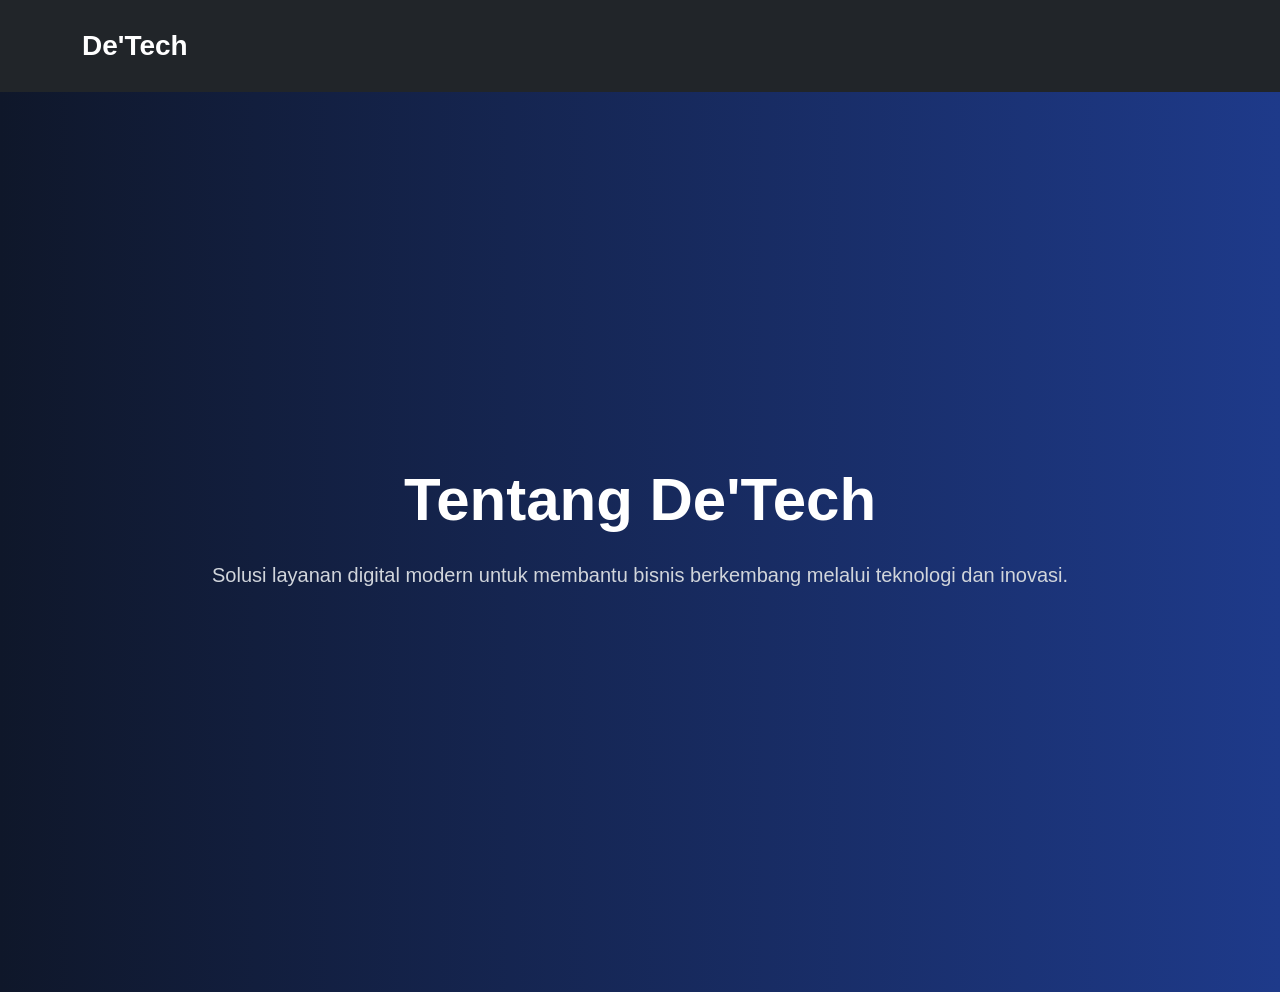
==== about.html @ d6c03e98 "add about.html" ====
<!DOCTYPE html>
<html lang="en">

<head>

  <meta charset="UTF-8">
  <meta name="viewport" content="width=device-width, initial-scale=1.0">

  <title>Tentang De'Tech</title>

  <!-- Bootstrap CSS -->
  <link href="https://cdn.jsdelivr.net/npm/bootstrap@5.3.7/dist/css/bootstrap.min.css" rel="stylesheet">

  <!-- Bootstrap Icons -->
  <link rel="stylesheet" href="https://cdn.jsdelivr.net/npm/bootstrap-icons@1.13.1/font/bootstrap-icons.min.css">

  <!-- CSS -->
  <link rel="stylesheet" href="style.css">

</head>

<body>

  <!-- Navbar -->
  <nav class="navbar navbar-expand-lg navbar-dark bg-dark">

    <div class="container">

      <a class="navbar-brand fw-bold" href="index.html">
        De'Tech
      </a>

    </div>

  </nav>

  <!-- About Hero -->
  <section class="hero text-white">

    <div class="container text-center">

      <h1>
        Tentang De'Tech
      </h1>

      <p class="mt-4">
        Solusi layanan digital modern untuk membantu bisnis berkembang melalui teknologi dan inovasi.
      </p>

    </div>

  </section>

  <!-- Bootstrap JS -->
  <script src="https://cdn.jsdelivr.net/npm/bootstrap@5.3.7/dist/js/bootstrap.bundle.min.js"></script>

</body>

</html>
---- style.css ----
html {
  scroll-behavior: smooth;
}
* {
  margin: 0;
  padding: 0;
  box-sizing: border-box;
}

body {
  font-family: Arial, sans-serif;
}

/* Navbar */
.navbar {
  padding: 20px 0;
}

.navbar-brand {
  font-size: 28px;
}

/* Hero Section */
.hero {
  height: 100vh;
  background: linear-gradient(to right, #0f172a, #1e3a8a);
  display: flex;
  align-items: center;
  justify-content: center;
}

.hero h1 {
  font-size: 60px;
  font-weight: bold;
  line-height: 1.2;
}

.hero p {
  font-size: 20px;
  margin-top: 20px;
  margin-bottom: 30px;
  color: #d1d5db;
}

.hero .btn {
  padding: 12px 30px;
  border-radius: 10px;
  font-size: 18px;
}

/* Responsive */
@media (max-width: 768px) {

  .hero h1 {
    font-size: 40px;
  }

  .hero p {
    font-size: 16px;
  }

}

/* About Section */
.about {
  background-color: #f8fafc;
}

.about h2 {
  font-size: 42px;
  color: #0f172a;
}

.about p {
  color: #475569;
  line-height: 1.8;
}

/* Services Section */
.services {
  background-color: #ffffff;
}

.service-card {
  background-color: #f8fafc;
  border-radius: 15px;
  transition: 0.3s;
}

.service-card:hover {
  transform: translateY(-10px);
  box-shadow: 0 10px 30px rgba(0,0,0,0.1);
}

.service-icon {
  font-size: 50px;
  color: #2563eb;
}

/* Portfolio Section */
.portfolio {
  background-color: #f8fafc;
}

.portfolio-card {
  background-color: #ffffff;
  border-radius: 15px;
  overflow: hidden;
  transition: 0.3s;
}

.portfolio-card:hover {
  transform: translateY(-10px);
  box-shadow: 0 10px 30px rgba(0,0,0,0.1);
}

.portfolio-card img {
  width: 100%;
  height: 250px;
  object-fit: cover;
}

.filter-btn {
  margin: 5px;
}

/* Dark Mode */
.dark-mode {
  background-color: #0f172a;
  color: white;
}

.dark-mode .about,
.dark-mode .portfolio {
  background-color: #1e293b;
}

.dark-mode .services {
  background-color: #0f172a;
}

.dark-mode .service-card,
.dark-mode .portfolio-card {
  background-color: #1e293b;
  color: white;
}

.dark-mode p {
  color: #cbd5e1;
}

/* FAQ Section */
.faq {
  background-color: #ffffff;
}

.accordion-button {
  font-weight: bold;
}

.accordion-button:focus {
  box-shadow: none;
}

/* Contact Section */
.contact {
  background-color: #f8fafc;
}

.contact .form-control {
  padding: 15px;
  border-radius: 10px;
}

.contact button {
  padding: 12px 30px;
  border-radius: 10px;
}

/* Footer */
.footer {
  background-color: #0f172a;
}

.footer-link {
  color: #cbd5e1;
  text-decoration: none;
  transition: 0.3s;
}

.footer-link:hover {
  color: white;
}

.social-icons a {
  font-size: 24px;
  margin-right: 15px;
}

/* Scroll Animation */
.reveal {
  opacity: 0;
  transform: translateY(100px);
  transition: all 1s ease;
}

.reveal.active {
  opacity: 1;
  transform: translateY(0);
}

/* Back To Top Button */
#backToTop {
  position: fixed;
  bottom: 30px;
  right: 30px;
  background-color: #2563eb;
  color: white;
  border: none;
  width: 50px;
  height: 50px;
  border-radius: 50%;
  font-size: 22px;
  cursor: pointer;
  display: none;
  z-index: 999;
  transition: 0.3s;
}

#backToTop:hover {
  background-color: #1d4ed8;
  transform: translateY(-5px);
}

/* Team Section */
.team {
  background-color: #ffffff;
}

.team-card {
  background-color: #f8fafc;
  border-radius: 15px;
  transition: 0.3s;
}

.team-card:hover {
  transform: translateY(-10px);
  box-shadow: 0 10px 30px rgba(0,0,0,0.1);
}

.team-img {
  width: 120px;
  height: 120px;
  border-radius: 50%;
  object-fit: cover;
}
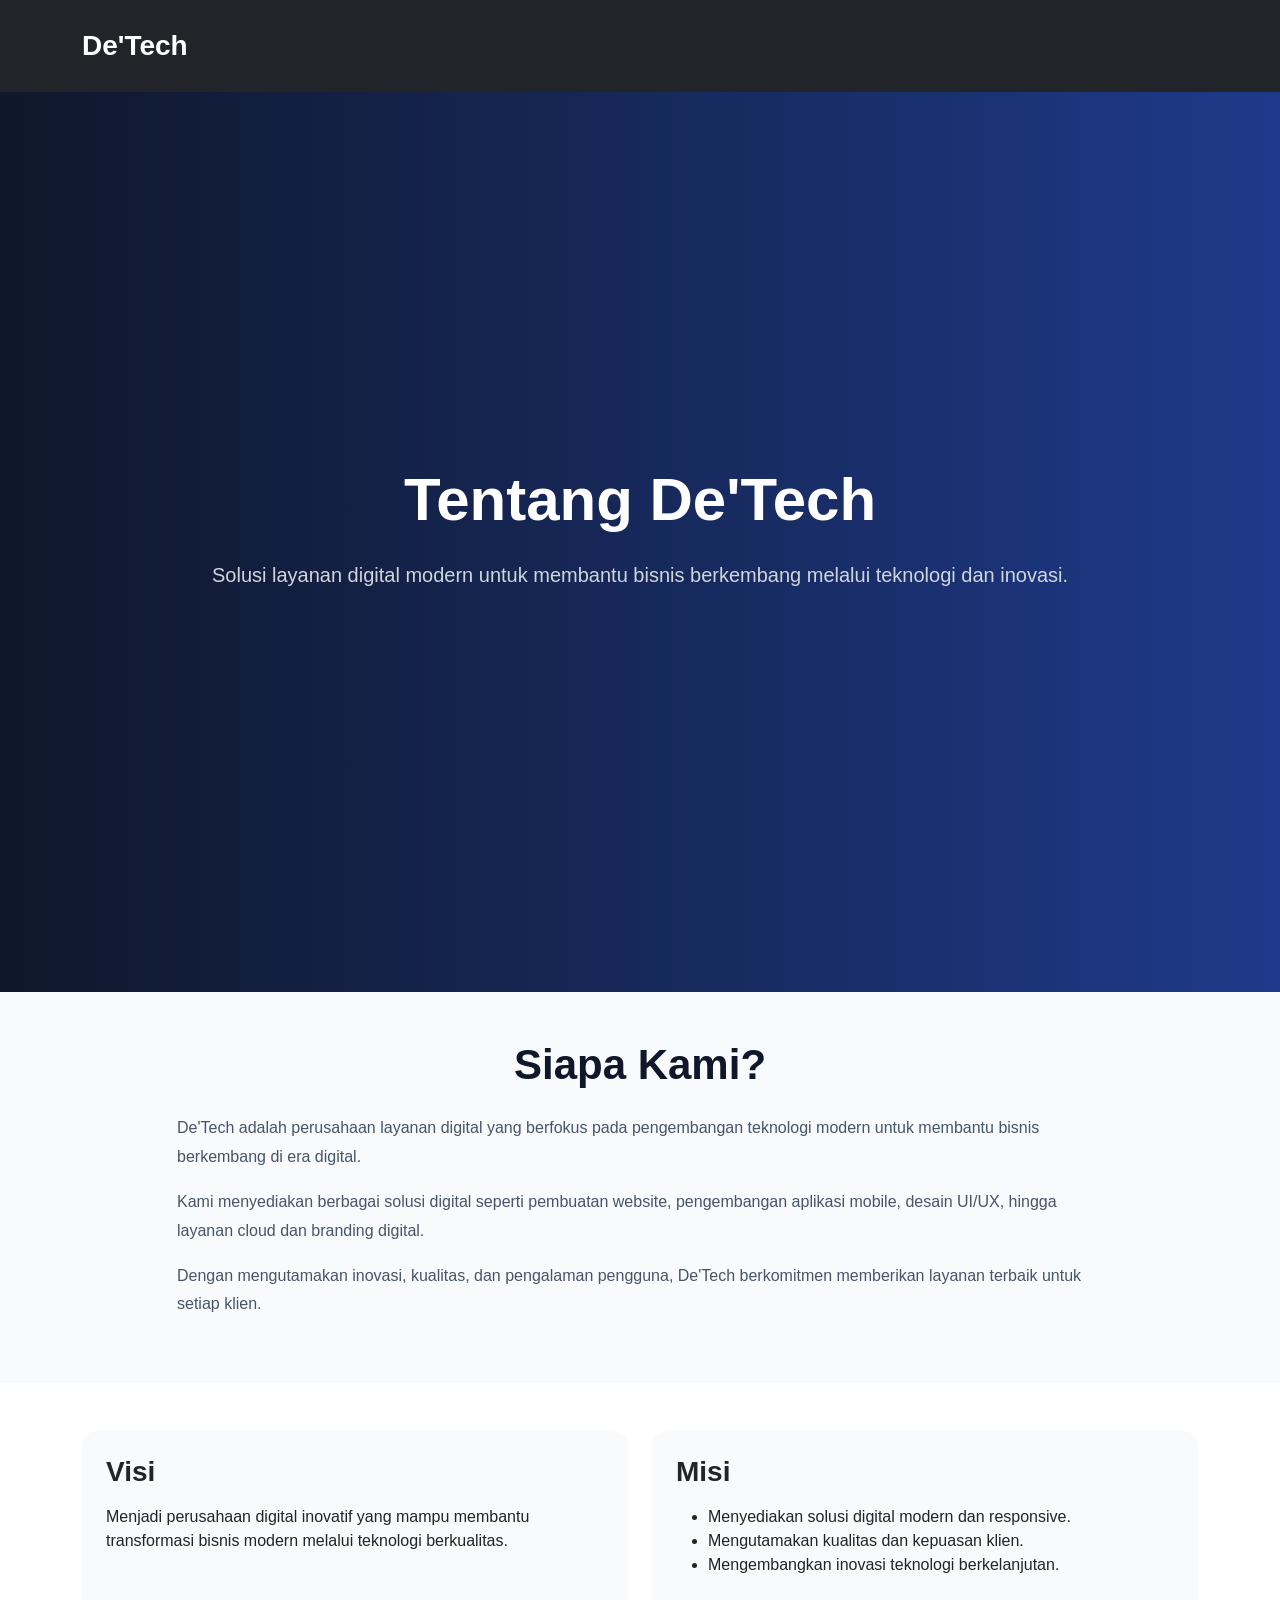
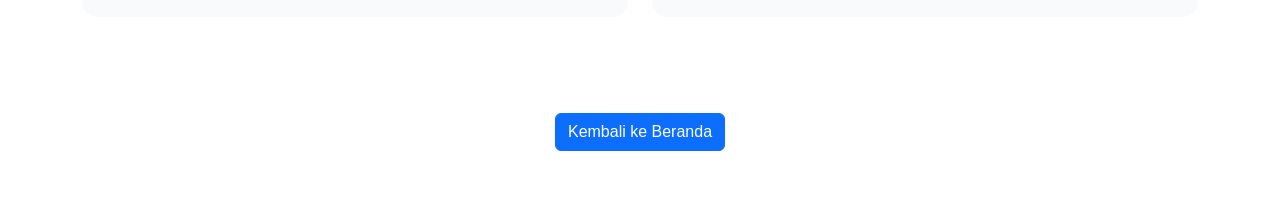
==== commit c6ee2059: "add section detail about, vision mission" ====
--- a/about.html
+++ b/about.html
@@ -51,6 +51,103 @@
 
   </section>
 
+  <!-- Detail About -->
+<section class="about py-5">
+
+  <div class="container">
+
+    <div class="row justify-content-center">
+
+      <div class="col-lg-10">
+
+        <h2 class="fw-bold mb-4 text-center">
+          Siapa Kami?
+        </h2>
+
+        <p>
+          De'Tech adalah perusahaan layanan digital yang berfokus pada pengembangan teknologi modern untuk membantu bisnis berkembang di era digital.
+        </p>
+
+        <p>
+          Kami menyediakan berbagai solusi digital seperti pembuatan website, pengembangan aplikasi mobile, desain UI/UX, hingga layanan cloud dan branding digital.
+        </p>
+
+        <p>
+          Dengan mengutamakan inovasi, kualitas, dan pengalaman pengguna, De'Tech berkomitmen memberikan layanan terbaik untuk setiap klien.
+        </p>
+
+      </div>
+
+    </div>
+
+  </div>
+
+</section>
+
+<!-- Vision Mission -->
+<section class="services py-5">
+
+  <div class="container">
+
+    <div class="row g-4">
+
+      <!-- Vision -->
+      <div class="col-md-6">
+
+        <div class="service-card p-4 h-100">
+
+          <h3 class="fw-bold mb-3">
+            Visi
+          </h3>
+
+          <p>
+            Menjadi perusahaan digital inovatif yang mampu membantu transformasi bisnis modern melalui teknologi berkualitas.
+          </p>
+
+        </div>
+
+      </div>
+
+      <!-- Mission -->
+      <div class="col-md-6">
+
+        <div class="service-card p-4 h-100">
+
+          <h3 class="fw-bold mb-3">
+            Misi
+          </h3>
+
+          <ul>
+
+            <li>Menyediakan solusi digital modern dan responsive.</li>
+
+            <li>Mengutamakan kualitas dan kepuasan klien.</li>
+
+            <li>Mengembangkan inovasi teknologi berkelanjutan.</li>
+
+          </ul>
+
+        </div>
+
+      </div>
+
+    </div>
+
+  </div>
+
+</section>
+
+<!-- Back Button -->
+<section class="text-center py-5">
+
+  <a href="index.html" class="btn btn-primary">
+
+    Kembali ke Beranda
+
+  </a>
+
+</section>
+
   <!-- Bootstrap JS -->
   <script src="https://cdn.jsdelivr.net/npm/bootstrap@5.3.7/dist/js/bootstrap.bundle.min.js"></script>
 
